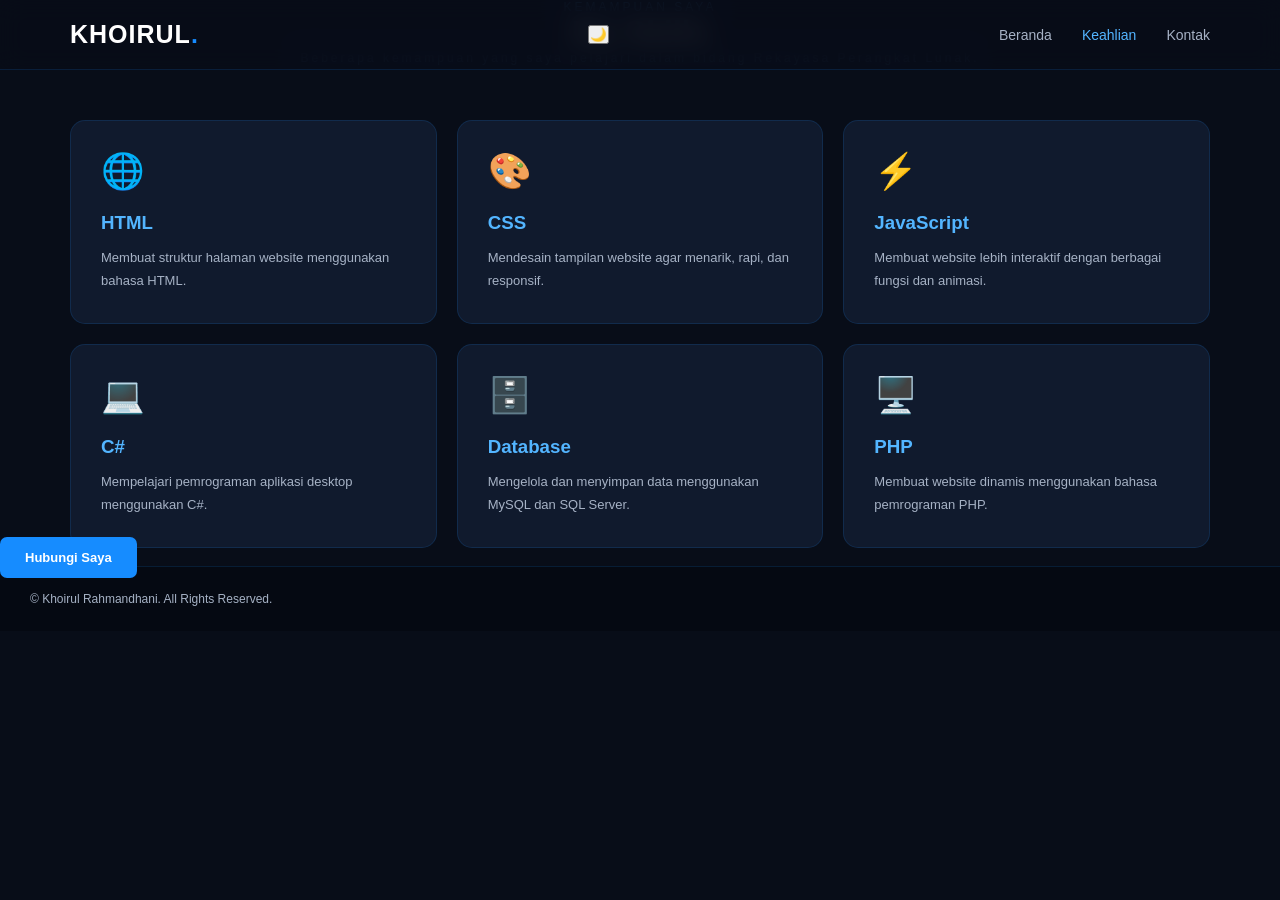
==== keahlian.html @ b3e4dd1e "keahlian.html" ====
<!DOCTYPE html>
<html lang="id">
<head>
    <meta charset="UTF-8">
    <meta name="viewport" content="width=device-width, initial-scale=1.0">
    <meta name="description" content="Keahlian pemrograman Khoirul Rahmandhani.">
    <title>Keahlian | Khoirul Rahmandhani</title>
    <link rel="stylesheet" href="style.css">
</head>
<body>

<header>
    <nav class="navbar">
        <a href="index.html" class="logo">KHOIRUL<span>.</span></a>

        <div class="nav-actions">
            <button class="theme-toggle" id="themeToggle"
                aria-label="Ganti tema">🌙</button>
            <button class="menu-toggle" id="menuToggle"
                aria-label="Buka menu">☰</button>
        </div>

        <ul class="nav-menu" id="navMenu">
            <li><a href="index.html">Beranda</a></li>
            <li><a href="keahlian.html" class="active">Keahlian</a></li>
            <li><a href="kontak.html">Kontak</a></li>
        </ul>
    </nav>
</header>

<main class="page-container">

    <div class="section-title">
        <p>KEMAMPUAN SAYA</p>
        <h1>My <span>Skills</span></h1>
        <p class="subtitle">
            Beberapa kemampuan yang saya pelajari
            dalam bidang Rekayasa Perangkat Lunak.
        </p>
    </div>

    <div class="skills-container">

        <div class="skill-card">
            <div class="skill-icon">🌐</div>
            <h3>HTML</h3>
            <p>
                Membuat struktur halaman website
                menggunakan bahasa HTML.
            </p>
        </div>

        <div class="skill-card">
            <div class="skill-icon">🎨</div>
            <h3>CSS</h3>
            <p>
                Mendesain tampilan website agar
                menarik, rapi, dan responsif.
            </p>
        </div>

        <div class="skill-card">
            <div class="skill-icon">⚡</div>
            <h3>JavaScript</h3>
            <p>
                Membuat website lebih interaktif
                dengan berbagai fungsi dan animasi.
            </p>
        </div>

        <div class="skill-card">
            <div class="skill-icon">💻</div>
            <h3>C#</h3>
            <p>
                Mempelajari pemrograman aplikasi
                desktop menggunakan C#.
            </p>
        </div>

        <div class="skill-card">
            <div class="skill-icon">🗄️</div>
            <h3>Database</h3>
            <p>
                Mengelola dan menyimpan data
                menggunakan MySQL dan SQL Server.
            </p>
        </div>

        <div class="skill-card">
            <div class="skill-icon">🖥️</div>
            <h3>PHP</h3>
            <p>
                Membuat website dinamis
                menggunakan bahasa pemrograman PHP.
            </p>
        </div>

    </div>

    <div class="bottom-button">
        <a href="kontak.html" class="btn primary">
            Hubungi Saya
        </a>
    </div>

</main>

<footer>
    <p>© <span class="year"></span> Khoirul Rahmandhani. All Rights Reserved.</p>
</footer>

<script src="script.js"></script>
</body>
</html>
---- style.css ----
* {
    margin: 0;
    padding: 0;
    box-sizing: border-box;
    scroll-behavior: smooth;
}

:root {
    --bg: #080d18;
    --card: #101a2d;
    --blue: #168cff;
    --light-blue: #53b5ff;
    --white: #ffffff;
    --gray: #a6b2c5;
}

body {
    font-family: 'Poppins', sans-serif;
    background: var(--bg);
    color: var(--white);
    overflow-x: hidden;
}

a {
    text-decoration: none;
    color: inherit;
}

/* NAVBAR */

header {
    position: fixed;
    top: 0;
    width: 100%;
    z-index: 1000;
    background: rgba(8, 13, 24, 0.92);
    backdrop-filter: blur(12px);
    border-bottom: 1px solid rgba(22, 140, 255, 0.15);
}

.navbar {
    max-width: 1200px;
    margin: auto;
    padding: 20px 30px;
    display: flex;
    justify-content: space-between;
    align-items: center;
}

.logo {
    font-size: 25px;
    font-weight: 800;
    letter-spacing: 1px;
}

.logo span {
    color: var(--blue);
}

.nav-menu {
    display: flex;
    gap: 30px;
    list-style: none;
}

.nav-menu a {
    color: var(--gray);
    font-size: 14px;
    transition: 0.3s;
}

.nav-menu a:hover,
.nav-menu a.active {
    color: var(--light-blue);
}

.menu-toggle {
    display: none;
    background: none;
    border: none;
    color: white;
    font-size: 27px;
    cursor: pointer;
}

/* HERO */

.hero {
    min-height: 100vh;
    max-width: 1200px;
    margin: auto;
    padding: 130px 30px 70px;
    display: flex;
    align-items: center;
    justify-content: space-between;
    gap: 50px;
}

.hero-content {
    max-width: 650px;
}

.intro {
    color: var(--light-blue);
    font-size: 13px;
    letter-spacing: 3px;
    margin-bottom: 20px;
}

.hero h1 {
    font-size: clamp(40px, 6vw, 68px);
    line-height: 1.2;
    font-weight: 800;
}

.hero h1 span,
.section-title h2 span {
    color: var(--blue);
}

.hero h2 {
    font-size: 20px;
    margin: 18px 0;
}

.hero h2 span {
    color: var(--light-blue);
}

.description {
    color: var(--gray);
    line-height: 1.9;
    font-size: 14px;
    max-width: 580px;
}

.hero-buttons {
    display: flex;
    gap: 15px;
    margin-top: 30px;
    flex-wrap: wrap;
}

.btn {
    padding: 13px 25px;
    border-radius: 7px;
    font-size: 13px;
    font-weight: 600;
    transition: 0.3s;
}

.primary {
    background: var(--blue);
    color: white;
}

.secondary {
    border: 1px solid var(--blue);
    color: var(--light-blue);
}

.btn:hover {
    transform: translateY(-5px);
    box-shadow: 0 8px 25px rgba(22, 140, 255, 0.25);
}

.hero-image {
    width: 340px;
    height: 400px;
    flex-shrink: 0;
    border: 3px solid var(--blue);
    border-radius: 25px;
    overflow: hidden;
    box-shadow: 0 0 45px rgba(22, 140, 255, 0.2);
    transform: rotate(3deg);
    transition: 0.4s;
}

.hero-image:hover {
    transform: rotate(0deg) scale(1.03);
}

.hero-image img {
    width: 100%;
    height: 100%;
    object-fit: cover;
}

/* SECTION */

.section {
    padding: 100px 30px;
    max-width: 1200px;
    margin: auto;
}

.section-title {
    text-align: center;
    margin-bottom: 55px;
}

.section-title p {
    color: var(--light-blue);
    letter-spacing: 3px;
    font-size: 12px;
}

.section-title h2 {
    font-size: 38px;
    margin-top: 10px;
}

/* ABOUT */

.about-content {
    display: grid;
    grid-template-columns: 1.5fr 1fr;
    gap: 30px;
}

.about-card,
.info-box {
    background: var(--card);
    border: 1px solid rgba(22, 140, 255, 0.15);
    border-radius: 15px;
    padding: 30px;
}

.about-card h3 {
    color: var(--light-blue);
    margin-bottom: 20px;
}

.about-card p {
    color: var(--gray);
    line-height: 1.9;
    font-size: 14px;
    margin-bottom: 15px;
}

.about-info {
    display: grid;
    grid-template-columns: 1fr 1fr;
    gap: 15px;
}

.info-box {
    text-align: center;
    display: flex;
    flex-direction: column;
    justify-content: center;
}

.info-box h3 {
    color: var(--light-blue);
    font-size: 22px;
}

.info-box p {
    color: var(--gray);
    font-size: 12px;
    margin-top: 8px;
}

/* SKILLS */

.skills {
    max-width: 100%;
    background: #0b1220;
}

.skills-container {
    max-width: 1140px;
    margin: auto;
    display: grid;
    grid-template-columns: repeat(3, 1fr);
    gap: 20px;
}

.skill-card {
    background: var(--card);
    padding: 30px;
    border-radius: 15px;
    border: 1px solid rgba(22, 140, 255, 0.15);
    transition: 0.3s;
}

.skill-card:hover {
    transform: translateY(-10px);
    border-color: var(--blue);
    box-shadow: 0 10px 30px rgba(22, 140, 255, 0.12);
}

.skill-icon {
    font-size: 35px;
    margin-bottom: 20px;
}

.skill-card h3 {
    margin-bottom: 12px;
    color: var(--light-blue);
}

.skill-card p {
    font-size: 13px;
    color: var(--gray);
    line-height: 1.8;
}

/* PROJECTS */

.projects-container {
    display: grid;
    grid-template-columns: repeat(3, 1fr);
    gap: 25px;
}

.project-card {
    background: var(--card);
    border-radius: 15px;
    overflow: hidden;
    border: 1px solid rgba(22, 140, 255, 0.15);
    transition: 0.3s;
}

.project-card:hover {
    transform: translateY(-8px);
    border-color: var(--blue);
}

.project-image {
    height: 180px;
    display: flex;
    align-items: center;
    justify-content: center;
    background: linear-gradient(135deg, #10294b, #0876cf);
}

.project-image span {
    font-size: 60px;
    font-weight: 800;
    color: rgba(255,255,255,0.8);
}

.project-two {
    background: linear-gradient(135deg, #15263c, #124c86);
}

.project-three {
    background: linear-gradient(135deg, #0c315b, #168cff);
}

.project-info {
    padding: 25px;
}

.project-info h3 {
    color: var(--light-blue);
    margin-bottom: 12px;
}

.project-info p {
    font-size: 13px;
    color: var(--gray);
    line-height: 1.8;
    margin-bottom: 20px;
}

.project-tech {
    font-size: 11px;
    color: var(--blue);
}

/* CONTACT */

.contact {
    text-align: center;
}

.contact-content {
    max-width: 700px;
    margin: auto;
}

.contact-content p {
    color: var(--gray);
    line-height: 1.9;
    font-size: 14px;
}

.contact-links {
    display: flex;
    justify-content: center;
    gap: 15px;
    flex-wrap: wrap;
    margin-top: 30px;
}

.contact-links a {
    padding: 12px 22px;
    background: var(--card);
    border: 1px solid var(--blue);
    border-radius: 8px;
    color: var(--light-blue);
    font-size: 13px;
    transition: 0.3s;
}

.contact-links a:hover {
    background: var(--blue);
    color: white;
    transform: translateY(-5px);
}

/* FOOTER */

footer {
    padding: 25px 30px;
    background: #050912;
    border-top: 1px solid rgba(22, 140, 255, 0.15);
    display: flex;
    justify-content: space-between;
    align-items: center;
    gap: 15px;
    flex-wrap: wrap;
}

footer p,
footer a {
    color: var(--gray);
    font-size: 12px;
}

footer a:hover {
    color: var(--light-blue);
}

/* ANIMATION */

.reveal {
    opacity: 0;
    transform: translateY(35px);
    transition: opacity 0.7s ease, transform 0.7s ease;
}

.reveal.show {
    opacity: 1;
    transform: translateY(0);
}

/* RESPONSIVE */

@media (max-width: 850px) {
    .hero {
        flex-direction: column-reverse;
        text-align: center;
        padding-top: 120px;
    }

    .hero-image {
        width: 270px;
        height: 310px;
    }

    .hero-buttons {
        justify-content: center;
    }

    .description {
        margin: auto;
    }

    .about-content {
        grid-template-columns: 1fr;
    }

    .skills-container {
        grid-template-columns: repeat(2, 1fr);
    }

    .projects-container {
        grid-template-columns: repeat(2, 1fr);
    }
}

@media (max-width: 600px) {
    .navbar {
        padding: 17px 20px;
    }

    .menu-toggle {
        display: block;
    }

    .nav-menu {
        position: absolute;
        top: 65px;
        left: 0;
        width: 100%;
        background: #0c1525;
        flex-direction: column;
        align-items: center;
        gap: 0;
        display: none;
        padding: 15px 0;
    }

    .nav-menu.active {
        display: flex;
    }

    .nav-menu li {
        padding: 13px;
    }

    .hero {
        padding: 110px 20px 60px;
    }

    .hero h2 {
        font-size: 16px;
    }

    .intro {
        font-size: 10px;
        letter-spacing: 2px;
    }

    .section {
        padding: 75px 20px;
    }

    .section-title h2 {
        font-size: 30px;
    }

    .skills-container,
    .projects-container {
        grid-template-columns: 1fr;
    }

    .about-info {
        grid-template-columns: 1fr 1fr;
    }

    footer {
        flex-direction: column;
        text-align: center;
    }
}
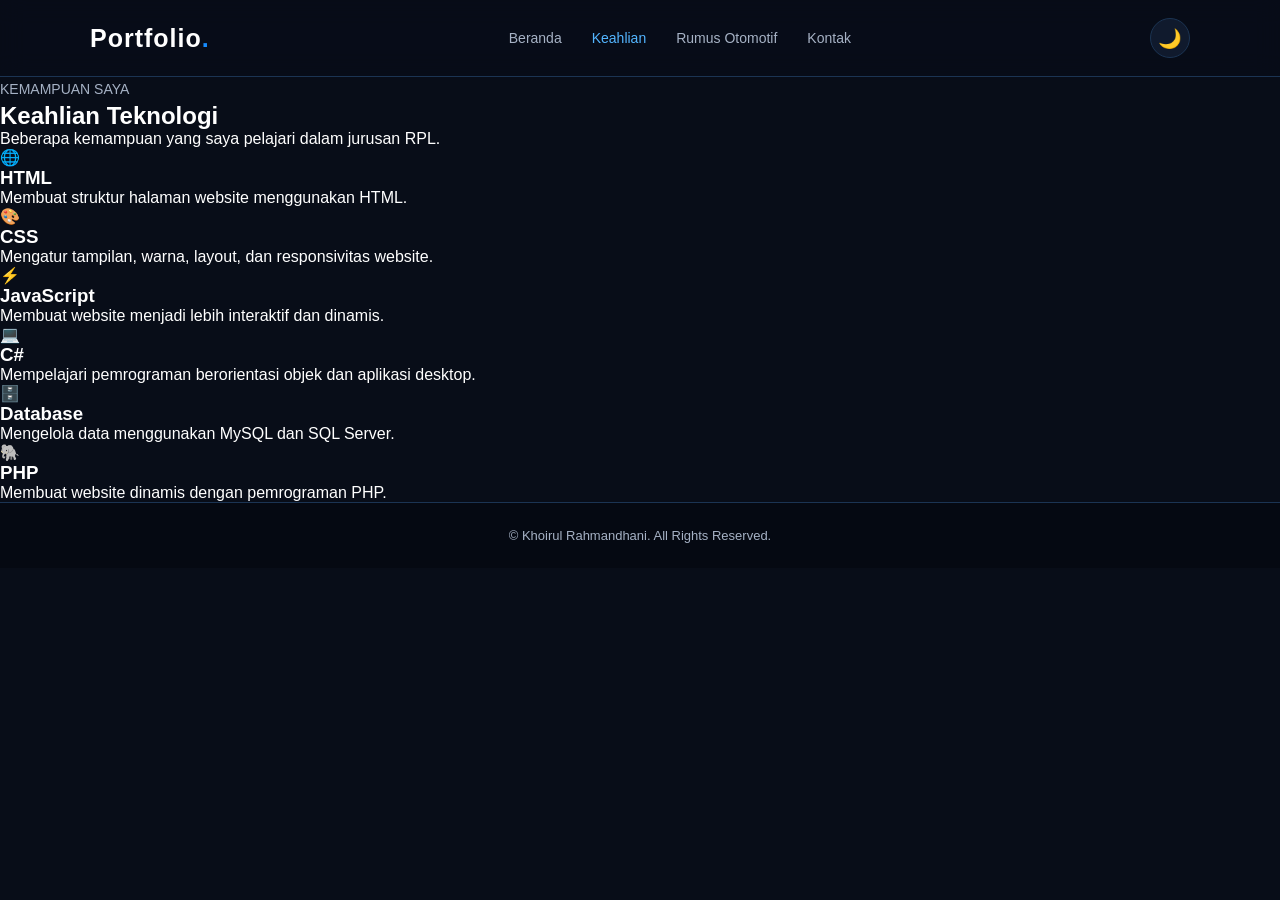
==== commit 5bb2cd8e: "keahlian.html" ====
--- a/keahlian.html
+++ b/keahlian.html
@@ -4,110 +4,76 @@
 <head>
     <meta charset="UTF-8">
     <meta name="viewport" content="width=device-width, initial-scale=1.0">
-    <meta name="description" content="Keahlian pemrograman Khoirul Rahmandhani.">
     <title>Keahlian | Khoirul Rahmandhani</title>
     <link rel="stylesheet" href="style.css">
 </head>
 <body>
 
-<header>
+<header class="header">
     <nav class="navbar">
-        <a href="index.html" class="logo">KHOIRUL<span>.</span></a>
+        <a href="index.html" class="logo">Portfolio<span>.</span></a>
 
-        <div class="nav-actions">
-            <button class="theme-toggle" id="themeToggle"
-                aria-label="Ganti tema">🌙</button>
-            <button class="menu-toggle" id="menuToggle"
-                aria-label="Buka menu">☰</button>
-        </div>
+        <button class="menu-toggle" id="menuToggle">☰</button>
 
         <ul class="nav-menu" id="navMenu">
             <li><a href="index.html">Beranda</a></li>
             <li><a href="keahlian.html" class="active">Keahlian</a></li>
+            <li><a href="rumus.html">Rumus Otomotif</a></li>
             <li><a href="kontak.html">Kontak</a></li>
         </ul>
+
+        <button class="theme-toggle" id="themeToggle">☀ / ☾</button>
     </nav>
 </header>
 
-<main class="page-container">
+<main class="container page-content">
+    <section class="page-heading">
+        <p class="subtitle">KEMAMPUAN SAYA</p>
+        <h1>Keahlian <span>Teknologi</span></h1>
+        <p>Beberapa kemampuan yang saya pelajari dalam jurusan RPL.</p>
+    </section>
 
-    <div class="section-title">
-        <p>KEMAMPUAN SAYA</p>
-        <h1>My <span>Skills</span></h1>
-        <p class="subtitle">
-            Beberapa kemampuan yang saya pelajari
-            dalam bidang Rekayasa Perangkat Lunak.
-        </p>
-    </div>
-
-    <div class="skills-container">
-
-        <div class="skill-card">
-            <div class="skill-icon">🌐</div>
+    <section class="card-grid">
+        <div class="card">
+            <div class="card-icon">🌐</div>
             <h3>HTML</h3>
-            <p>
-                Membuat struktur halaman website
-                menggunakan bahasa HTML.
-            </p>
+            <p>Membuat struktur halaman website menggunakan HTML.</p>
         </div>
 
-        <div class="skill-card">
-            <div class="skill-icon">🎨</div>
+        <div class="card">
+            <div class="card-icon">🎨</div>
             <h3>CSS</h3>
-            <p>
-                Mendesain tampilan website agar
-                menarik, rapi, dan responsif.
-            </p>
+            <p>Mengatur tampilan, warna, layout, dan responsivitas website.</p>
         </div>
 
-        <div class="skill-card">
-            <div class="skill-icon">⚡</div>
+        <div class="card">
+            <div class="card-icon">⚡</div>
             <h3>JavaScript</h3>
-            <p>
-                Membuat website lebih interaktif
-                dengan berbagai fungsi dan animasi.
-            </p>
+            <p>Membuat website menjadi lebih interaktif dan dinamis.</p>
         </div>
 
-        <div class="skill-card">
-            <div class="skill-icon">💻</div>
+        <div class="card">
+            <div class="card-icon">💻</div>
             <h3>C#</h3>
-            <p>
-                Mempelajari pemrograman aplikasi
-                desktop menggunakan C#.
-            </p>
+            <p>Mempelajari pemrograman berorientasi objek dan aplikasi desktop.</p>
         </div>
 
-        <div class="skill-card">
-            <div class="skill-icon">🗄️</div>
+        <div class="card">
+            <div class="card-icon">🗄️</div>
             <h3>Database</h3>
-            <p>
-                Mengelola dan menyimpan data
-                menggunakan MySQL dan SQL Server.
-            </p>
+            <p>Mengelola data menggunakan MySQL dan SQL Server.</p>
         </div>
 
-        <div class="skill-card">
-            <div class="skill-icon">🖥️</div>
+        <div class="card">
+            <div class="card-icon">🐘</div>
             <h3>PHP</h3>
-            <p>
-                Membuat website dinamis
-                menggunakan bahasa pemrograman PHP.
-            </p>
+            <p>Membuat website dinamis dengan pemrograman PHP.</p>
         </div>
-
-    </div>
-
-    <div class="bottom-button">
-        <a href="kontak.html" class="btn primary">
-            Hubungi Saya
-        </a>
-    </div>
-
+    </section>
 </main>
 
-<footer>
-    <p>© <span class="year"></span> Khoirul Rahmandhani. All Rights Reserved.</p>
+<footer class="footer">
+    <p>© <span id="year"></span> Khoirul Rahmandhani. All Rights Reserved.</p>
 </footer>
 
 <script src="script.js"></script>
--- a/style.css
+++ b/style.css
@@ -1,8 +1,15 @@
+
+/* =================================
+   1. PENGATURAN DASAR DAN TEMA
+================================= */
 
 * {
     margin: 0;
     padding: 0;
     box-sizing: border-box;
+}
+
+html {
     scroll-behavior: smooth;
 }
 
@@ -10,16 +17,34 @@
     --bg: #080d18;
     --card: #101a2d;
     --blue: #168cff;
-    --light-blue: #53b5ff;
+    --light: #53b5ff;
     --white: #ffffff;
     --gray: #a6b2c5;
+    --header: rgba(8, 13, 24, 0.96);
+    --footer: #050912;
+    --border: #1b3453;
+    --section: #0b1424;
+}
+
+body.light-mode {
+    --bg: #f3f7fc;
+    --card: #ffffff;
+    --blue: #0878df;
+    --light: #0869c2;
+    --white: #172438;
+    --gray: #526176;
+    --header: rgba(255, 255, 255, 0.96);
+    --footer: #e5edf7;
+    --border: #d5e0ed;
+    --section: #eaf1fa;
 }
 
 body {
-    font-family: 'Poppins', sans-serif;
+    font-family: Arial, sans-serif;
     background: var(--bg);
     color: var(--white);
-    overflow-x: hidden;
+    min-height: 100vh;
+    transition: background .3s, color .3s;
 }
 
 a {
@@ -27,22 +52,27 @@
     color: inherit;
 }
 
-/* NAVBAR */
+button {
+    font-family: inherit;
+}
+
+/* =================================
+   2. NAVBAR
+================================= */
 
 header {
-    position: fixed;
+    background: var(--header);
+    border-bottom: 1px solid var(--border);
+    position: sticky;
     top: 0;
-    width: 100%;
     z-index: 1000;
-    background: rgba(8, 13, 24, 0.92);
     backdrop-filter: blur(12px);
-    border-bottom: 1px solid rgba(22, 140, 255, 0.15);
 }
 
 .navbar {
-    max-width: 1200px;
+    max-width: 1150px;
     margin: auto;
-    padding: 20px 30px;
+    padding: 18px 25px;
     display: flex;
     justify-content: space-between;
     align-items: center;
@@ -52,6 +82,7 @@
     font-size: 25px;
     font-weight: 800;
     letter-spacing: 1px;
+    color: var(--white);
 }
 
 .logo span {
@@ -60,6 +91,7 @@
 
 .nav-menu {
     display: flex;
+    align-items: center;
     gap: 30px;
     list-style: none;
 }
@@ -67,72 +99,90 @@
 .nav-menu a {
     color: var(--gray);
     font-size: 14px;
-    transition: 0.3s;
+    transition: .3s;
 }
 
 .nav-menu a:hover,
 .nav-menu a.active {
-    color: var(--light-blue);
+    color: var(--light);
+}
+
+.nav-actions {
+    display: flex;
+    align-items: center;
+    gap: 12px;
+}
+
+.theme-toggle,
+.menu-toggle {
+    width: 40px;
+    height: 40px;
+    border: 1px solid var(--border);
+    border-radius: 50%;
+    background: var(--card);
+    color: var(--white);
+    font-size: 19px;
+    cursor: pointer;
+    transition: .3s;
+}
+
+.theme-toggle:hover,
+.menu-toggle:hover {
+    background: var(--blue);
+    transform: translateY(-2px);
 }
 
 .menu-toggle {
     display: none;
-    background: none;
-    border: none;
-    color: white;
-    font-size: 27px;
-    cursor: pointer;
-}
-
-/* HERO */
+}
+
+/* =================================
+   3. HALAMAN BERANDA
+================================= */
 
 .hero {
-    min-height: 100vh;
-    max-width: 1200px;
+    max-width: 1150px;
+    min-height: 85vh;
     margin: auto;
-    padding: 130px 30px 70px;
+    padding: 70px 25px;
     display: flex;
+    justify-content: space-between;
     align-items: center;
-    justify-content: space-between;
-    gap: 50px;
+    gap: 40px;
 }
 
 .hero-content {
     max-width: 650px;
+    animation: slideLeft .8s ease;
 }
 
 .intro {
-    color: var(--light-blue);
-    font-size: 13px;
+    color: var(--light);
+    font-size: 12px;
     letter-spacing: 3px;
     margin-bottom: 20px;
 }
 
 .hero h1 {
-    font-size: clamp(40px, 6vw, 68px);
+    font-size: clamp(40px, 6vw, 65px);
     line-height: 1.2;
-    font-weight: 800;
-}
-
-.hero h1 span,
-.section-title h2 span {
+    margin-bottom: 20px;
+}
+
+.hero h1 span {
     color: var(--blue);
 }
 
 .hero h2 {
     font-size: 20px;
-    margin: 18px 0;
-}
-
-.hero h2 span {
-    color: var(--light-blue);
+    color: var(--light);
+    margin-bottom: 20px;
 }
 
 .description {
     color: var(--gray);
     line-height: 1.9;
-    font-size: 14px;
-    max-width: 580px;
+    font-size: 15px;
 }
 
 .hero-buttons {
@@ -143,42 +193,37 @@
 }
 
 .btn {
-    padding: 13px 25px;
+    display: inline-block;
+    padding: 13px 23px;
     border-radius: 7px;
-    font-size: 13px;
-    font-weight: 600;
-    transition: 0.3s;
+    font-size: 14px;
+    transition: .3s;
 }
 
 .primary {
     background: var(--blue);
-    color: white;
+    color: #ffffff;
 }
 
 .secondary {
     border: 1px solid var(--blue);
-    color: var(--light-blue);
+    color: var(--light);
 }
 
 .btn:hover {
     transform: translateY(-5px);
-    box-shadow: 0 8px 25px rgba(22, 140, 255, 0.25);
+    box-shadow: 0 5px 20px #168cff33;
 }
 
 .hero-image {
-    width: 340px;
-    height: 400px;
+    width: 320px;
+    height: 380px;
     flex-shrink: 0;
     border: 3px solid var(--blue);
     border-radius: 25px;
     overflow: hidden;
-    box-shadow: 0 0 45px rgba(22, 140, 255, 0.2);
-    transform: rotate(3deg);
-    transition: 0.4s;
-}
-
-.hero-image:hover {
-    transform: rotate(0deg) scale(1.03);
+    box-shadow: 0 0 35px #168cff44;
+    animation: slideRight .8s ease;
 }
 
 .hero-image img {
@@ -187,275 +232,201 @@
     object-fit: cover;
 }
 
-/* SECTION */
-
-.section {
-    padding: 100px 30px;
-    max-width: 1200px;
+/* =================================
+   4. HALAMAN KEAHLIAN DAN KONTAK
+================================= */
+
+.page-container {
+    max-width: 1150px;
+    min-height: 78vh;
     margin: auto;
+    padding: 75px 25px;
 }
 
 .section-title {
     text-align: center;
-    margin-bottom: 55px;
-}
-
-.section-title p {
-    color: var(--light-blue);
+    margin-bottom: 50px;
+}
+
+.section-title > p:first-child {
+    color: var(--light);
     letter-spacing: 3px;
     font-size: 12px;
-}
-
-.section-title h2 {
-    font-size: 38px;
-    margin-top: 10px;
-}
-
-/* ABOUT */
-
-.about-content {
+    margin-bottom: 18px;
+}
+
+.section-title h1 {
+    font-size: 42px;
+    margin-bottom: 15px;
+}
+
+.section-title h1 span {
+    color: var(--blue);
+}
+
+.subtitle {
+    color: var(--gray);
+    font-size: 14px;
+    line-height: 1.8;
+}
+
+/* =================================
+   5. KARTU KEAHLIAN
+================================= */
+
+.skills-container {
     display: grid;
-    grid-template-columns: 1.5fr 1fr;
-    gap: 30px;
-}
-
-.about-card,
-.info-box {
+    grid-template-columns: repeat(3, 1fr);
+    gap: 22px;
+}
+
+.skill-card {
     background: var(--card);
-    border: 1px solid rgba(22, 140, 255, 0.15);
+    border: 1px solid var(--border);
+    padding: 30px;
     border-radius: 15px;
-    padding: 30px;
-}
-
-.about-card h3 {
-    color: var(--light-blue);
+    transition: .3s;
+}
+
+.skill-card:hover {
+    transform: translateY(-8px);
+    border-color: var(--blue);
+    box-shadow: 0 10px 25px #168cff22;
+}
+
+.skill-icon {
+    font-size: 35px;
     margin-bottom: 20px;
 }
 
-.about-card p {
-    color: var(--gray);
-    line-height: 1.9;
+.skill-card h3 {
+    color: var(--light);
+    margin-bottom: 12px;
+    font-size: 20px;
+}
+
+.skill-card p {
+    color: var(--gray);
+    line-height: 1.8;
     font-size: 14px;
-    margin-bottom: 15px;
-}
-
-.about-info {
-    display: grid;
-    grid-template-columns: 1fr 1fr;
-    gap: 15px;
-}
-
-.info-box {
-    text-align: center;
-    display: flex;
-    flex-direction: column;
-    justify-content: center;
-}
-
-.info-box h3 {
-    color: var(--light-blue);
-    font-size: 22px;
-}
-
-.info-box p {
-    color: var(--gray);
-    font-size: 12px;
-    margin-top: 8px;
-}
-
-/* SKILLS */
-
-.skills {
-    max-width: 100%;
-    background: #0b1220;
-}
-
-.skills-container {
-    max-width: 1140px;
-    margin: auto;
+}
+
+/* =================================
+   6. KARTU KONTAK
+================================= */
+
+.contact-container {
     display: grid;
     grid-template-columns: repeat(3, 1fr);
     gap: 20px;
 }
 
-.skill-card {
+.contact-card {
+    text-align: center;
     background: var(--card);
-    padding: 30px;
+    border: 1px solid var(--border);
+    padding: 30px 15px;
     border-radius: 15px;
-    border: 1px solid rgba(22, 140, 255, 0.15);
-    transition: 0.3s;
-}
-
-.skill-card:hover {
-    transform: translateY(-10px);
-    border-color: var(--blue);
-    box-shadow: 0 10px 30px rgba(22, 140, 255, 0.12);
-}
-
-.skill-icon {
-    font-size: 35px;
-    margin-bottom: 20px;
-}
-
-.skill-card h3 {
-    margin-bottom: 12px;
-    color: var(--light-blue);
-}
-
-.skill-card p {
-    font-size: 13px;
-    color: var(--gray);
-    line-height: 1.8;
-}
-
-/* PROJECTS */
-
-.projects-container {
-    display: grid;
-    grid-template-columns: repeat(3, 1fr);
-    gap: 25px;
-}
-
-.project-card {
-    background: var(--card);
-    border-radius: 15px;
-    overflow: hidden;
-    border: 1px solid rgba(22, 140, 255, 0.15);
-    transition: 0.3s;
-}
-
-.project-card:hover {
+    color: var(--white);
+    transition: .3s;
+}
+
+.contact-card:hover {
     transform: translateY(-8px);
     border-color: var(--blue);
-}
-
-.project-image {
-    height: 180px;
-    display: flex;
-    align-items: center;
-    justify-content: center;
-    background: linear-gradient(135deg, #10294b, #0876cf);
-}
-
-.project-image span {
-    font-size: 60px;
-    font-weight: 800;
-    color: rgba(255,255,255,0.8);
-}
-
-.project-two {
-    background: linear-gradient(135deg, #15263c, #124c86);
-}
-
-.project-three {
-    background: linear-gradient(135deg, #0c315b, #168cff);
-}
-
-.project-info {
+    box-shadow: 0 10px 25px #168cff22;
+}
+
+.contact-icon {
+    font-size: 38px;
+    margin-bottom: 15px;
+}
+
+.contact-card h3 {
+    color: var(--light);
+    margin-bottom: 10px;
+}
+
+.contact-card p {
+    color: var(--gray);
+    font-size: 13px;
+    overflow-wrap: anywhere;
+}
+
+.contact-message {
+    margin-top: 35px;
+    padding: 30px;
+    text-align: center;
+    border-radius: 15px;
+    background: var(--card);
+    border: 1px solid var(--border);
+}
+
+.contact-message h2 {
+    color: var(--light);
+    margin-bottom: 12px;
+}
+
+.contact-message p {
+    color: var(--gray);
+    line-height: 1.8;
+    font-size: 14px;
+}
+
+.bottom-button {
+    text-align: center;
+    margin-top: 35px;
+}
+
+/* =================================
+   7. FOOTER
+================================= */
+
+footer {
+    background: var(--footer);
     padding: 25px;
-}
-
-.project-info h3 {
-    color: var(--light-blue);
-    margin-bottom: 12px;
-}
-
-.project-info p {
+    text-align: center;
+    color: var(--gray);
     font-size: 13px;
-    color: var(--gray);
-    line-height: 1.8;
-    margin-bottom: 20px;
-}
-
-.project-tech {
-    font-size: 11px;
-    color: var(--blue);
-}
-
-/* CONTACT */
-
-.contact {
-    text-align: center;
-}
-
-.contact-content {
-    max-width: 700px;
-    margin: auto;
-}
-
-.contact-content p {
-    color: var(--gray);
-    line-height: 1.9;
-    font-size: 14px;
-}
-
-.contact-links {
-    display: flex;
-    justify-content: center;
-    gap: 15px;
-    flex-wrap: wrap;
-    margin-top: 30px;
-}
-
-.contact-links a {
-    padding: 12px 22px;
-    background: var(--card);
-    border: 1px solid var(--blue);
-    border-radius: 8px;
-    color: var(--light-blue);
-    font-size: 13px;
-    transition: 0.3s;
-}
-
-.contact-links a:hover {
-    background: var(--blue);
-    color: white;
-    transform: translateY(-5px);
-}
-
-/* FOOTER */
-
-footer {
-    padding: 25px 30px;
-    background: #050912;
-    border-top: 1px solid rgba(22, 140, 255, 0.15);
-    display: flex;
-    justify-content: space-between;
-    align-items: center;
-    gap: 15px;
-    flex-wrap: wrap;
-}
-
-footer p,
-footer a {
-    color: var(--gray);
-    font-size: 12px;
-}
-
-footer a:hover {
-    color: var(--light-blue);
-}
-
-/* ANIMATION */
-
-.reveal {
-    opacity: 0;
-    transform: translateY(35px);
-    transition: opacity 0.7s ease, transform 0.7s ease;
-}
-
-.reveal.show {
-    opacity: 1;
-    transform: translateY(0);
-}
-
-/* RESPONSIVE */
+    border-top: 1px solid var(--border);
+}
+
+/* =================================
+   8. ANIMASI
+================================= */
+
+@keyframes slideLeft {
+    from {
+        opacity: 0;
+        transform: translateX(-35px);
+    }
+    to {
+        opacity: 1;
+        transform: translateX(0);
+    }
+}
+
+@keyframes slideRight {
+    from {
+        opacity: 0;
+        transform: translateX(35px);
+    }
+    to {
+        opacity: 1;
+        transform: translateX(0);
+    }
+}
+
+/* =================================
+   9. RESPONSIVE TABLET
+================================= */
 
 @media (max-width: 850px) {
+
     .hero {
         flex-direction: column-reverse;
         text-align: center;
-        padding-top: 120px;
+        padding-top: 55px;
     }
 
     .hero-image {
@@ -467,26 +438,20 @@
         justify-content: center;
     }
 
-    .description {
-        margin: auto;
-    }
-
-    .about-content {
-        grid-template-columns: 1fr;
-    }
-
-    .skills-container {
+    .skills-container,
+    .contact-container {
         grid-template-columns: repeat(2, 1fr);
     }
-
-    .projects-container {
-        grid-template-columns: repeat(2, 1fr);
-    }
-}
+}
+
+/* =================================
+   10. RESPONSIVE HP
+================================= */
 
 @media (max-width: 600px) {
+
     .navbar {
-        padding: 17px 20px;
+        padding: 15px 20px;
     }
 
     .menu-toggle {
@@ -494,16 +459,17 @@
     }
 
     .nav-menu {
+        display: none;
         position: absolute;
-        top: 65px;
+        top: 70px;
         left: 0;
         width: 100%;
-        background: #0c1525;
         flex-direction: column;
         align-items: center;
         gap: 0;
-        display: none;
-        padding: 15px 0;
+        padding: 10px;
+        background: var(--card);
+        border-bottom: 1px solid var(--border);
     }
 
     .nav-menu.active {
@@ -511,41 +477,40 @@
     }
 
     .nav-menu li {
-        padding: 13px;
+        padding: 15px;
     }
 
     .hero {
-        padding: 110px 20px 60px;
+        padding: 50px 20px;
+    }
+
+    .hero h1 {
+        font-size: 40px;
     }
 
     .hero h2 {
-        font-size: 16px;
-    }
-
-    .intro {
-        font-size: 10px;
-        letter-spacing: 2px;
-    }
-
-    .section {
-        padding: 75px 20px;
-    }
-
-    .section-title h2 {
-        font-size: 30px;
+        font-size: 17px;
+    }
+
+    .hero-image {
+        width: 230px;
+        height: 270px;
+    }
+
+    .page-container {
+        padding: 55px 20px;
+    }
+
+    .section-title h1 {
+        font-size: 34px;
     }
 
     .skills-container,
-    .projects-container {
+    .contact-container {
         grid-template-columns: 1fr;
     }
 
-    .about-info {
-        grid-template-columns: 1fr 1fr;
-    }
-
-    footer {
-        flex-direction: column;
-        text-align: center;
-    }
-}
+    .hero-buttons {
+        gap: 10px;
+    }
+}
